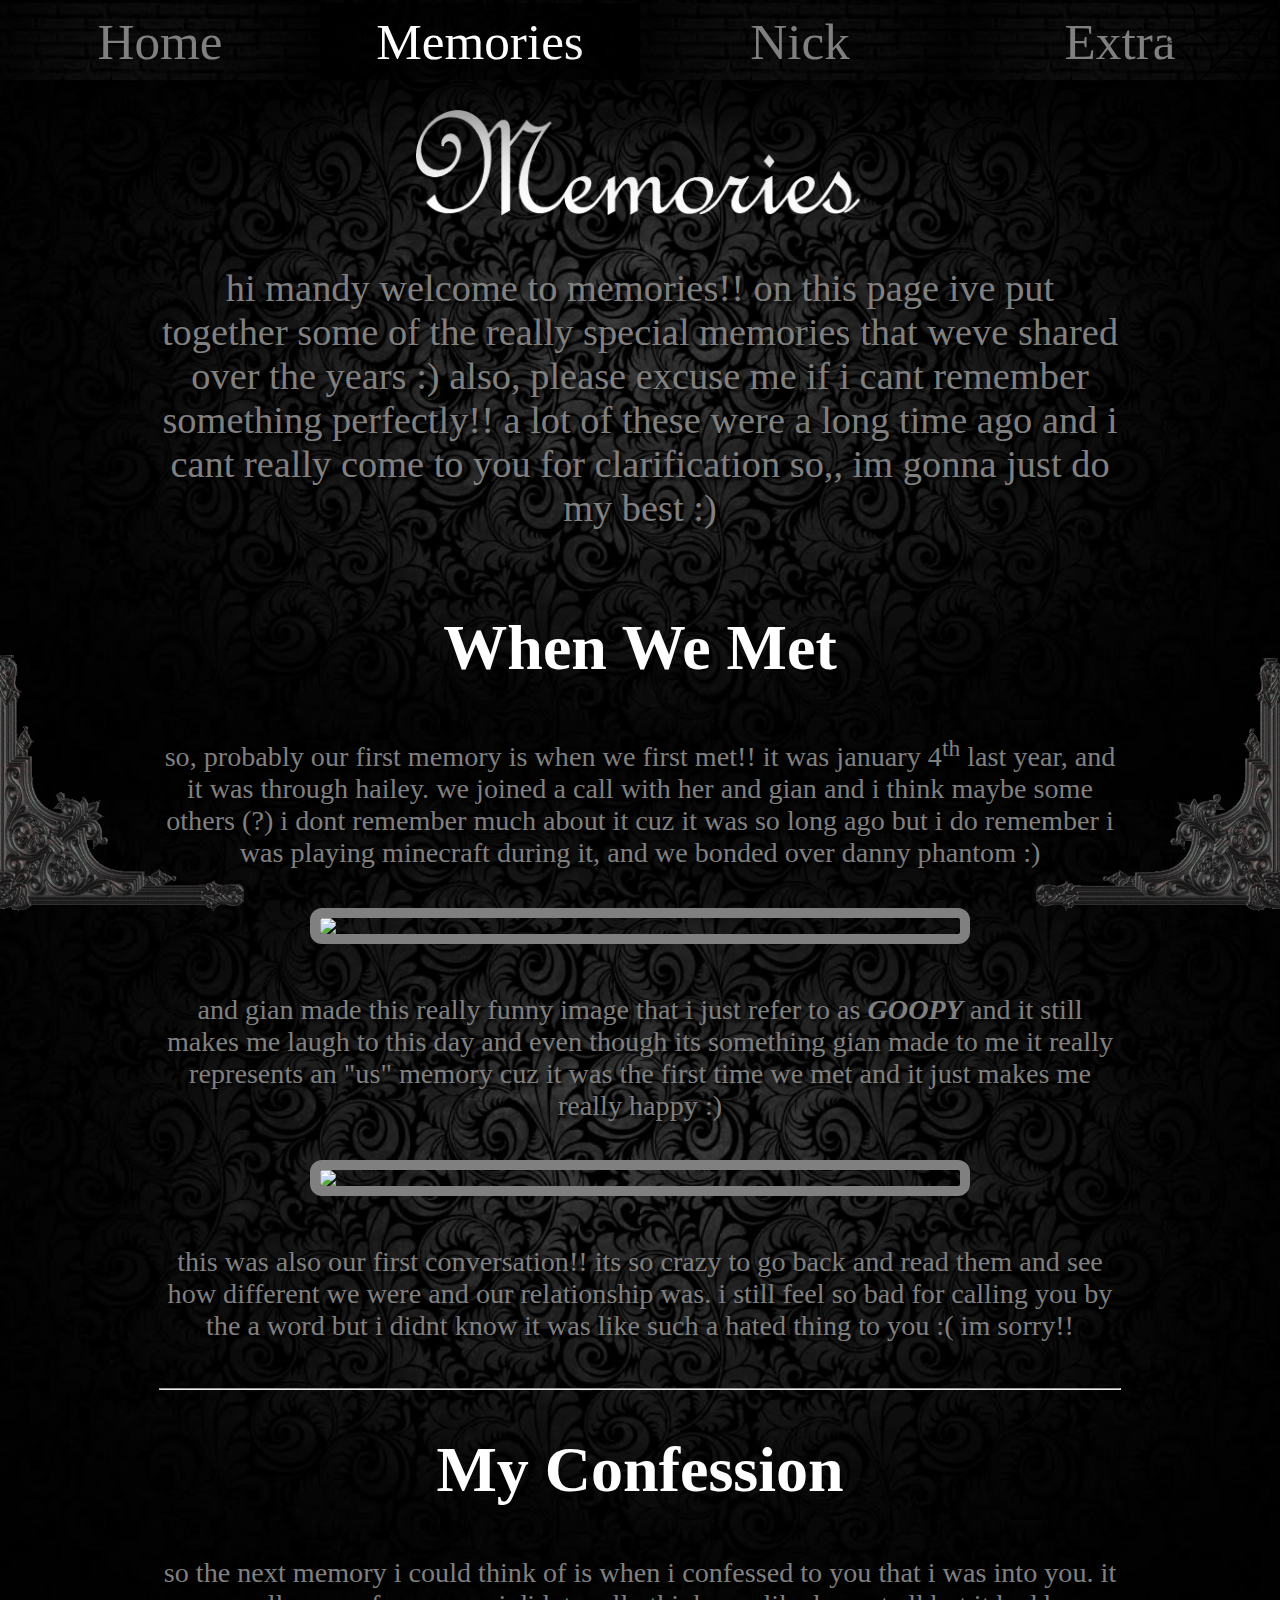
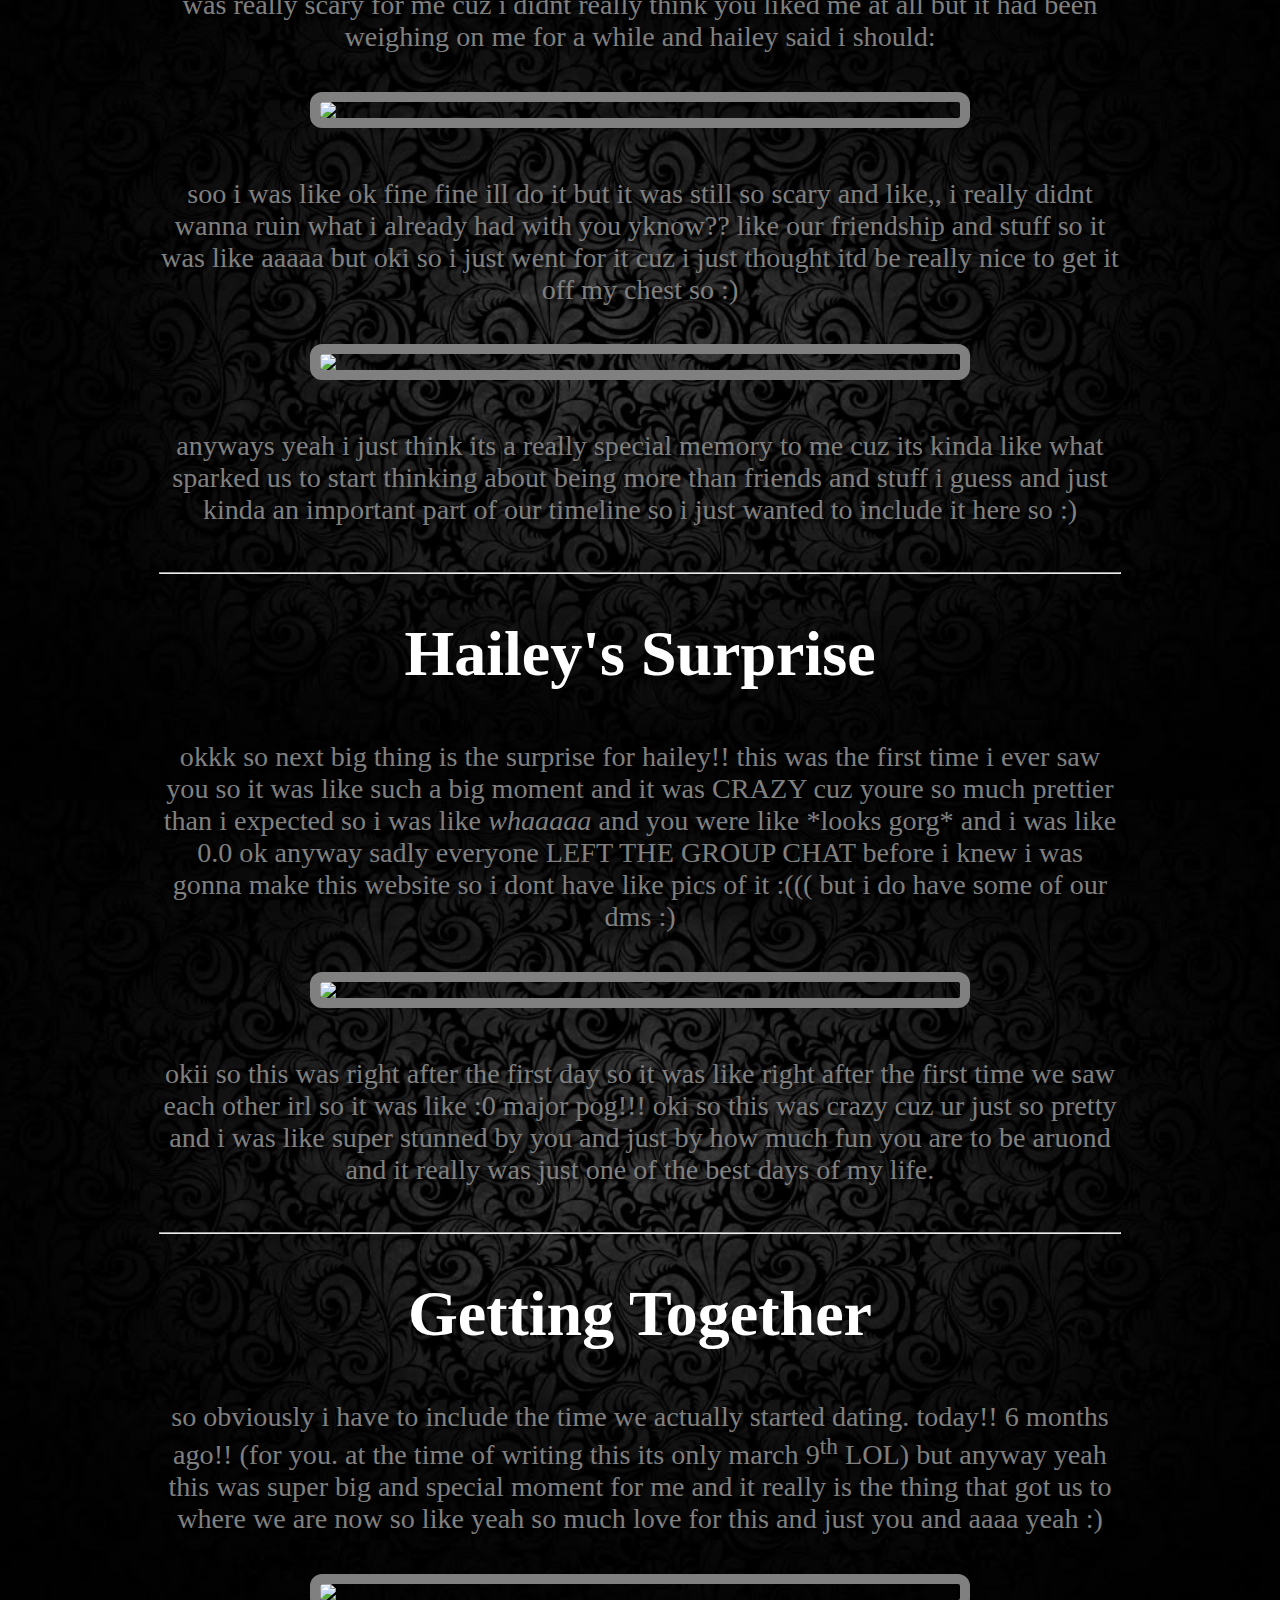
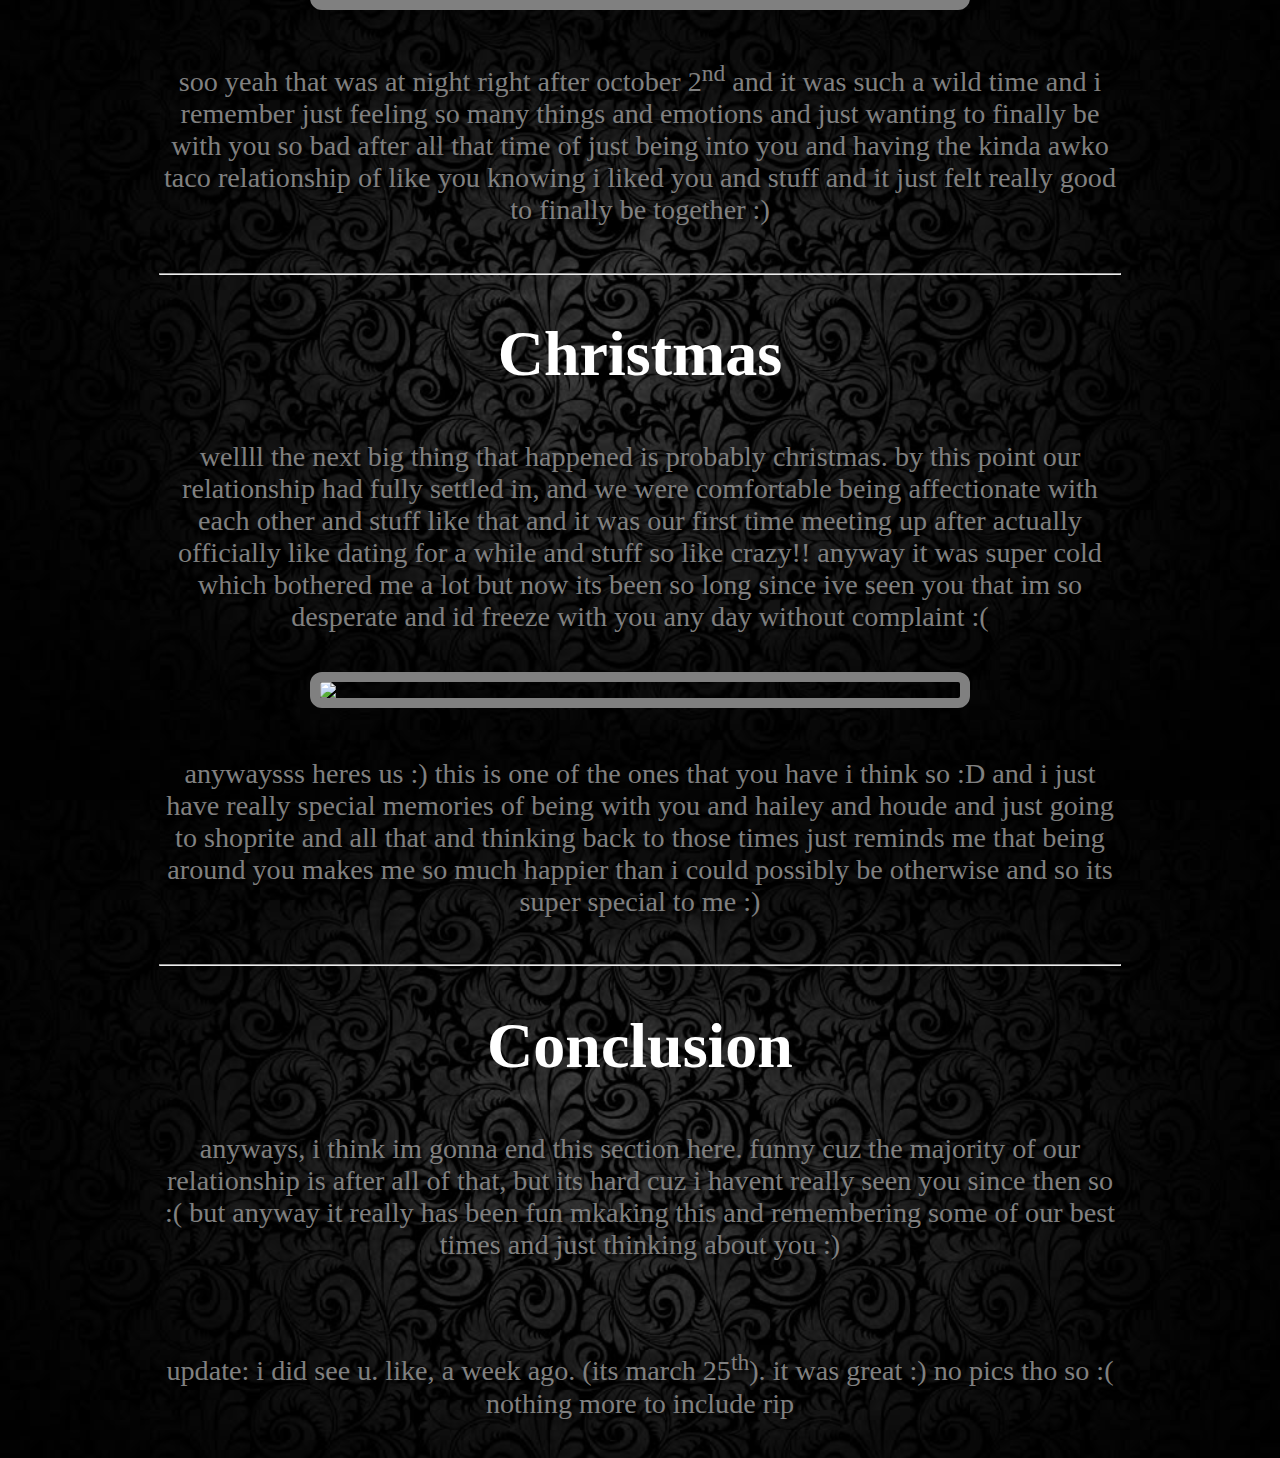
==== tabs/memories/memories.html @ a3ae6e74 "Add everything" ====
<!DOCTYPE html>
<html>
  <head>
    <title>hi mandy :)</title>
    <link href="memories.css" type="text/css" rel="stylesheet">
    <link rel="shortcut icon" type="image/png" href="/images/favicon.png"/>
    <link href="https://fonts.googleapis.com/css2?family=Nunito&display=swap" rel="stylesheet">
    <script src="/masterscript.js"></script>

    <meta name="viewport" content="width=device-width, initial-scale=1.0">
    <meta name="author" content="Nicholas Iapalucci">
  </head>

  <body>
    <div class="tab">
      <button id="home" onclick="openTab('home')">Home</button>
      <button id="memories" onclick="openTab('memories')">Memories</button>
      <button id="nick" onclick="openTab('nick')">Nick</button>
      <button id="extra" onclick="openTab('extra')">Extra</button>
    </div>

    <img id="title" src="images/title.png" style="border: none;">

    <p style="font-size: 3vw;"> hi mandy welcome to memories!! on this page ive put together some
    of the really special memories that weve shared over the years :) also,
    please excuse me if i cant remember something perfectly!! a lot of these
    were a long time ago and i cant really come to you for clarification so,,
    im gonna just do my best :)</p>

    <h1>When We Met</h1>
    <p>so, probably our first memory is when we first met!!
    it was january 4<sup>th</sup> last year, and it was through hailey. we joined a
    call with her and gian and i think maybe some others (?) i dont remember much about
    it cuz it was so long ago but i do remember i was playing minecraft during it, and
    we bonded over danny phantom :)</p>
    <img src="images/goopy.png">
    <p>and gian made this really funny image that i just refer to as <strong><i>GOOPY</i></strong>
    and it still makes me laugh to this day and even though its something gian made to me it
    really represents an "us" memory cuz it was the first time we met and it just makes me
    really happy :)</p>
    <img src="images/first_conversation.png">
    <p>this was also our first conversation!! its so crazy to go back and read them and see
    how different we were and our relationship was. i still feel so bad for calling you
    by the a word but i didnt know it was like such a hated thing to you :( im sorry!!</p>
    <hr>

    <h1>My Confession</h1>
    <p>so the next memory i could think of is when i confessed to you that i was into
    you. it was really scary for me cuz i didnt really think you liked me at all but
    it had been weighing on me for a while and hailey said i should:</p>
    <img src="images/hailey_coersion.png">
    <p>soo i was like ok fine fine ill do it but it was still so scary and like,,
    i really didnt wanna ruin what i already had with you yknow?? like our friendship
    and stuff so it was like aaaaa but oki so i just went for it cuz i just thought
    itd be really nice to get it off my chest so :)</p>
    <img src="images/confession.png">
    <p>anyways yeah i just think its a really special memory to me cuz its kinda like
    what sparked us to start thinking about being more than friends and stuff i guess
    and just kinda an important part of our timeline so i just wanted to include it
    here so :)</p>
    <hr>

    <h1>Hailey's Surprise</h1>
    <p>okkk so next big thing is the surprise for hailey!! this was the first time i ever
    saw you so it was like such a big moment and it was CRAZY cuz youre so much prettier
    than i expected so i was like <i>whaaaaa</i> and you were like *looks gorg* and i
    was like 0.0 ok anyway sadly everyone LEFT THE GROUP CHAT before i knew i was gonna
    make this website so i dont have like pics of it :((( but i do have some of our dms :)</p>
    <img src="images/hailey_surprise.png">
    <p>okii so this was right after the first day so it was like right after the first time
    we saw each other irl so it was like :0 major pog!!! oki so this was crazy cuz ur just so
    pretty and i was like super stunned by you and just by how much fun you are to be aruond
    and it really was just one of the best days of my life.</p>
    <hr>

    <h1>Getting Together</h1>
    <p>so obviously i have to include the time we actually started dating. today!! 6 months ago!!
    (for you. at the time of writing this its only march 9<sup>th</sup> LOL) but anyway yeah this
    was super big and special moment for me and it really is the thing that got us to where we are
    now so like yeah so much love for this and just you and aaaa yeah :)</p>
    <img src="images/getting_together.png">
    <p>soo yeah that was at night right after october 2<sup>nd</sup> and it was such a wild time
    and i remember just feeling so many things and emotions and just wanting to finally be with
    you so bad after all that time of just being into you and having the kinda awko taco relationship
    of like you knowing i liked you and stuff and it just felt really good to finally be together :)</p>
    <hr>

    <h1>Christmas</h1>
    <p>wellll the next big thing that happened is probably christmas. by this point our relationship had
    fully settled in, and we were comfortable being affectionate with each other and stuff like that and
    it was our first time meeting up after actually officially like dating for a while and stuff so like
    crazy!! anyway it was super cold which bothered me a lot but now its been so long since ive seen you
    that im so desperate and id freeze with you any day without complaint :(</p>
    <img src="images/christmas.png">
    <p>anywaysss heres us :) this is one of the ones that you have i think so :D and i just have really
    special memories of being with you and hailey and houde and just going to shoprite and all that and
    thinking back to those times just reminds me that being around you makes me so much happier than i
    could possibly be otherwise and so its super special to me :)</p>
    <hr>

    <h1>Conclusion</h1>
    <p>anyways, i think im gonna end this section here. funny cuz the majority of our relationship is after
    all of that, but its hard cuz i havent really seen you since then so :( but anyway it really has been fun
    mkaking this and remembering some of our best times and just thinking about you :)</p>

    <p>update: i did see u. like, a week ago. (its march 25<sup>th</sup>). it was great :)
    no pics tho so :( nothing more to include rip</p>
    <img id="cornerLL" src="/images/corner/corner_ll.png">
    <img id="cornerLR" src="/images/corner/corner_lr.png">
    <img id="spiderweb" src="/images/spiderweb.png">
  </body>
</html>
---- tabs/memories/memories.css ----
body {
  background-image: url("/images/background.png");
  overflow-x: hidden;
  position: absolute;
  left: -8px;
  right: -8px;
  background-size: 100%;
}
p {
  width: 75vw;
  display: block;
  margin: auto;
  margin-top: 50px;
  text-align: center;
  font-size: 2.2vw;
  z-index: 2;
  color: gray;
  padding-bottom: 3vw;
  font-family: Goudy Old Style;
  text-shadow: 3px 3px 3px black;
}
img {
  display: block;
  margin: auto;
  border: 10px solid gray;
  border-radius: 12px;
  width: 50vw;
}
h1 {
  color: white;
  font-family: Goudy Old Style;
  text-align: center;
  font-size: 5vw;
}
hr {
  background-color: gray;
  width: 75vw;
}

.tab button {
  overflow-x: hidden;
  border: none;
  background-image: url("/images/victorian-bricks.png");
  box-shadow: inset 0 0 100px 20px rgb(0, 0, 0), 0 20px 100px rgb(0, 0, 0);
  font-family: Goudy Old Style;
  font-size: 4vw;
  border: none;
  outline: none;
  cursor: pointer;
  color: gray;
  position: absolute;
  width: 25vw;
  height: 6vw;
  margin-top: -5px;
  background: none;
}

#home {
  background-image: url("/images/victorian-bricks.png");
}
#memories {
  margin-left: 25vw;
  color: white;
}
#nick {
  margin-left: 50vw;
  background-image: url("/images/victorian-bricks.png");
}
#extra {
  margin-left: 75vw;
  background-image: url("/images/victorian-bricks.png");
}

#title {
  display: block;
  width: 35vw;
  margin: auto;
  margin-top: 8vw;
}

#cornerLL {
  position: fixed;
  bottom: -12px;
  left: -12px;
  width: 20vw;
  border: none;
}
#cornerLR {
  position: fixed;
  bottom: -12px;
  right: -12px;
  width: 20vw;
  border: none;
}
#spiderweb {
  position: fixed;
  width: 10vw;
  top: 0;
  right: 0;
  border: none;
  pointer-events: none;
}
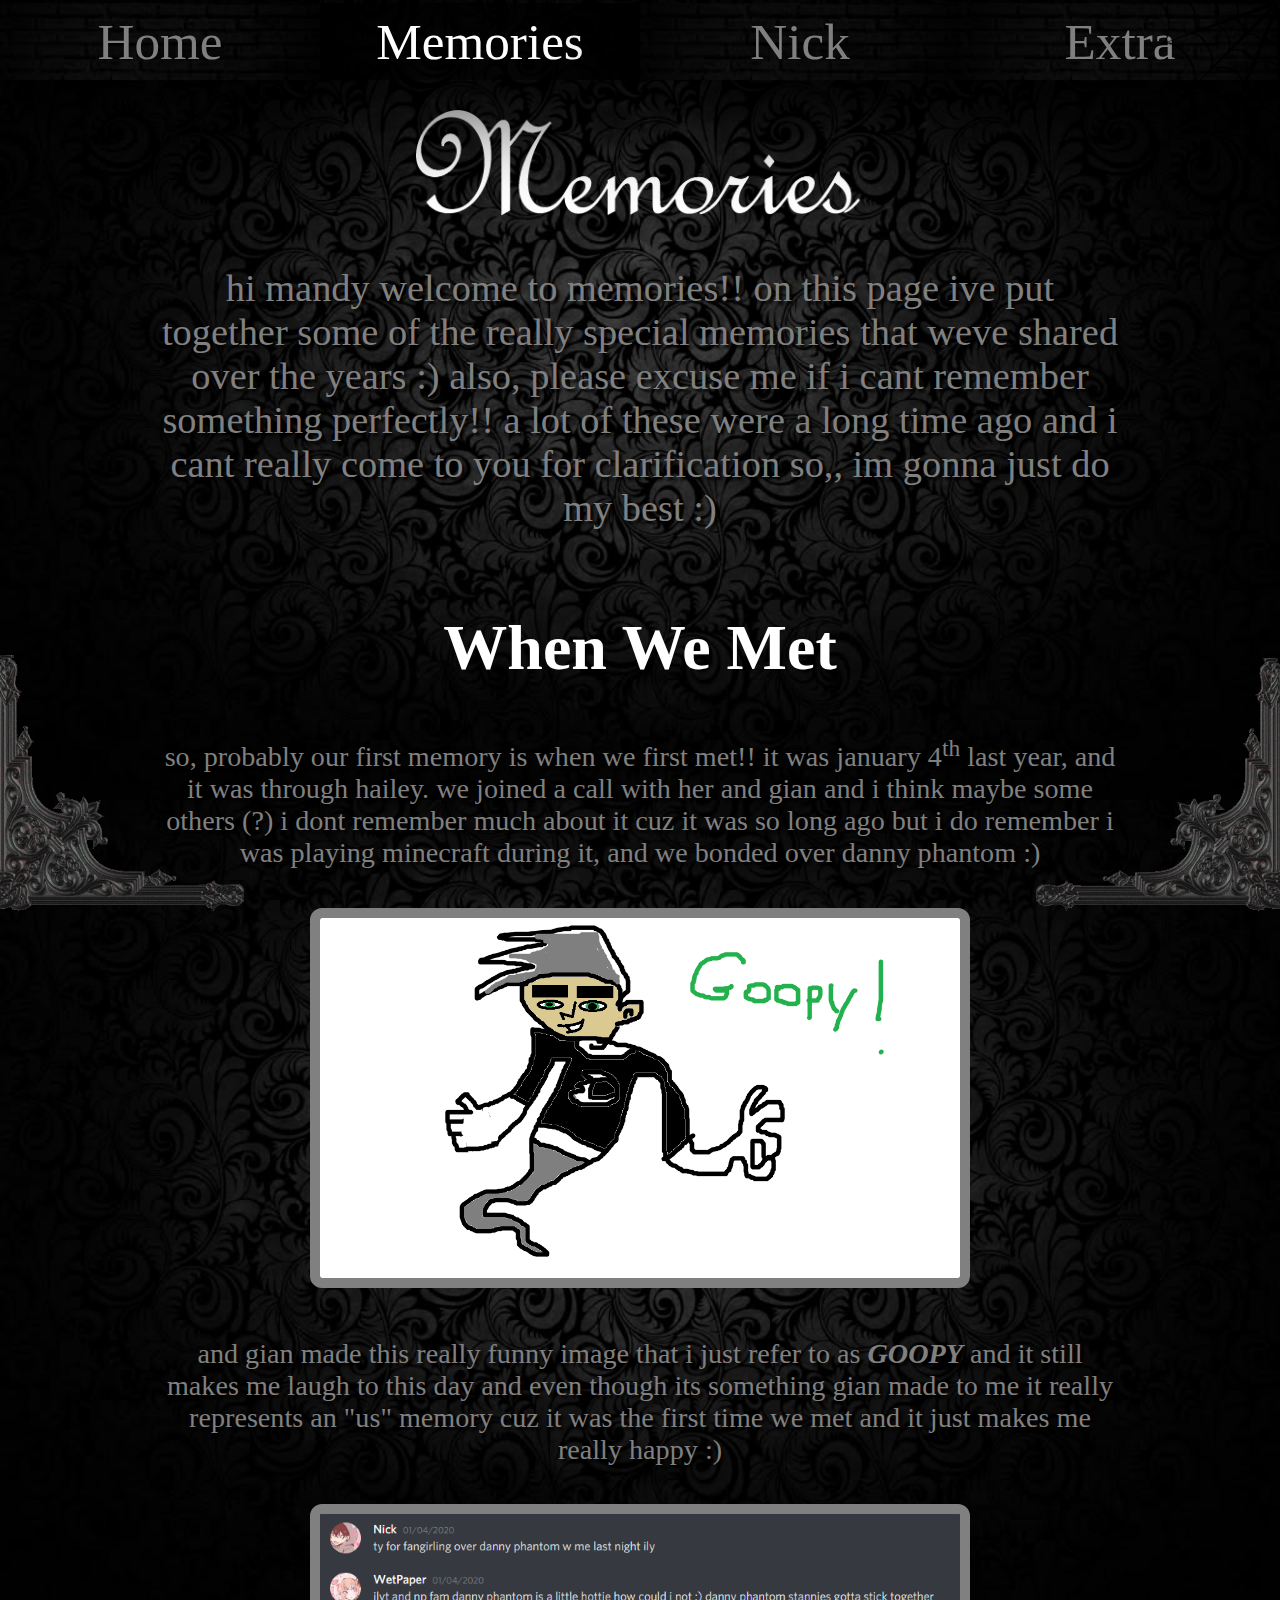
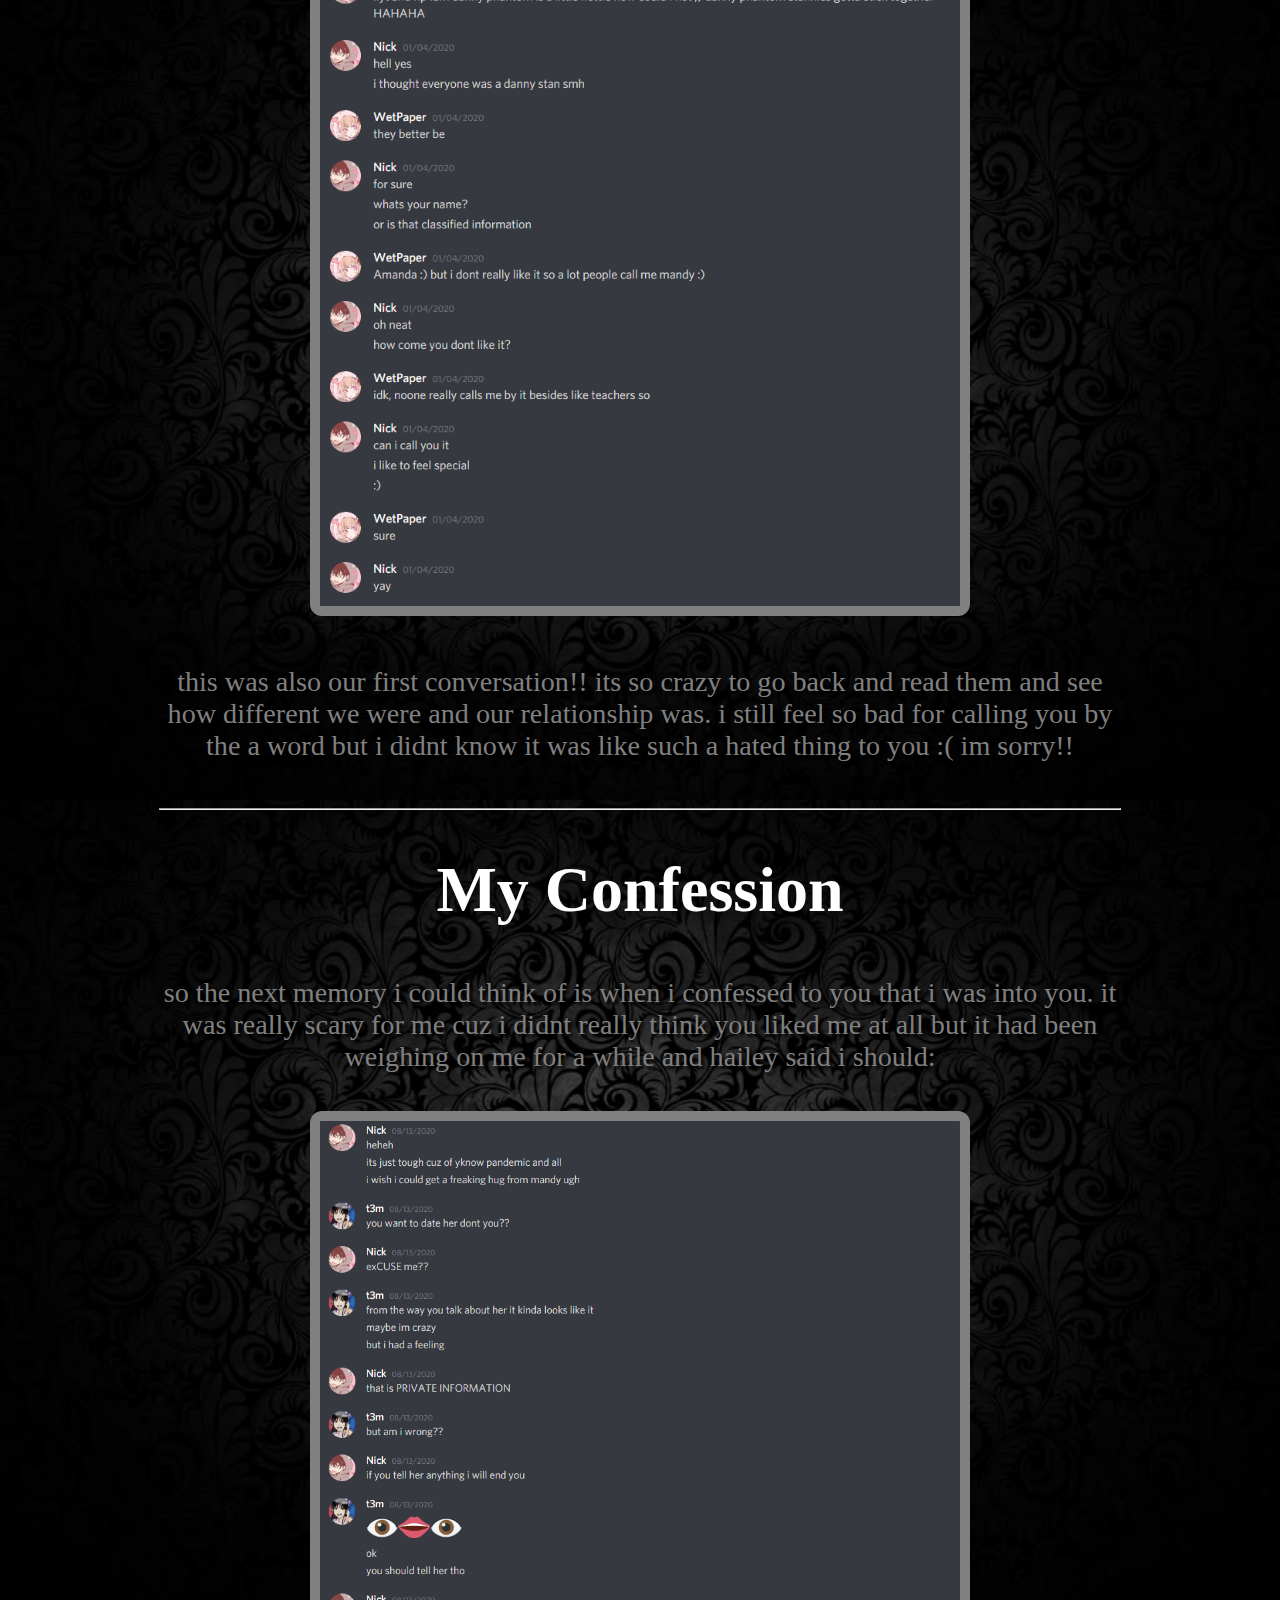
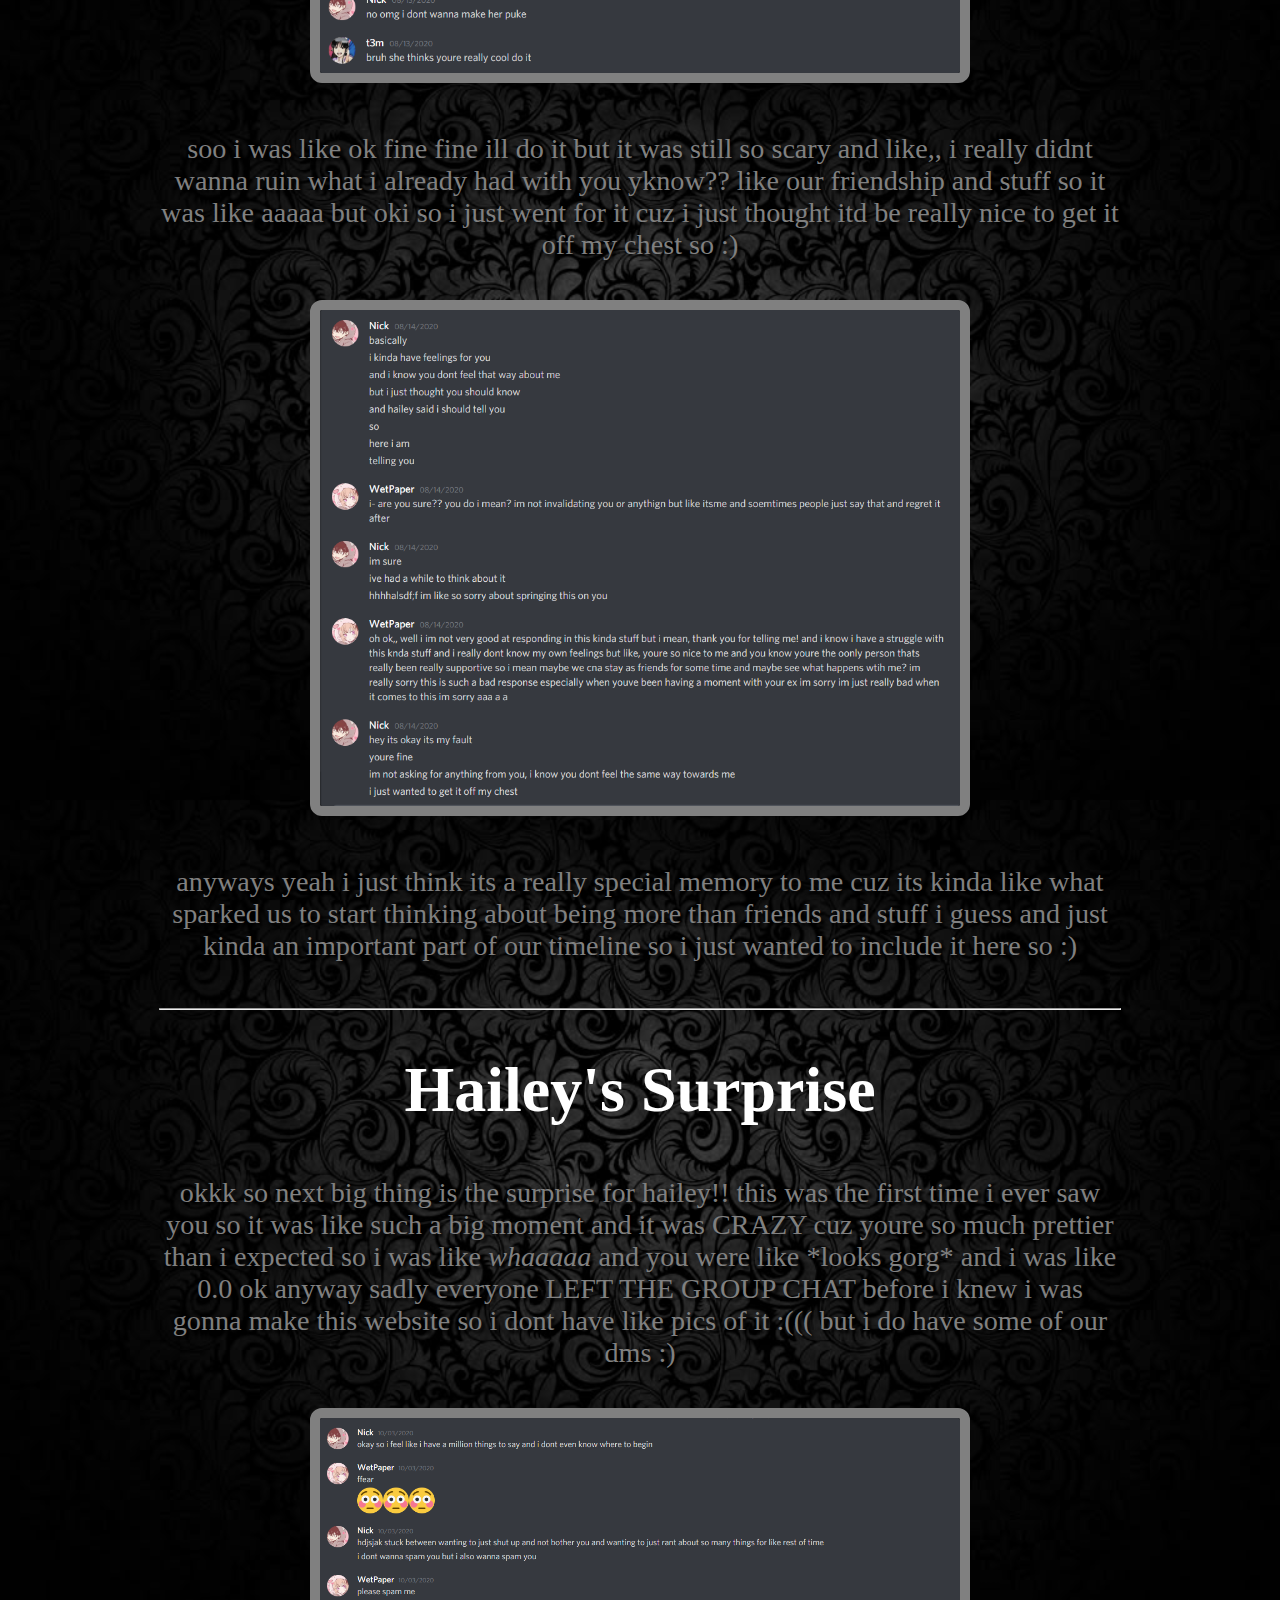
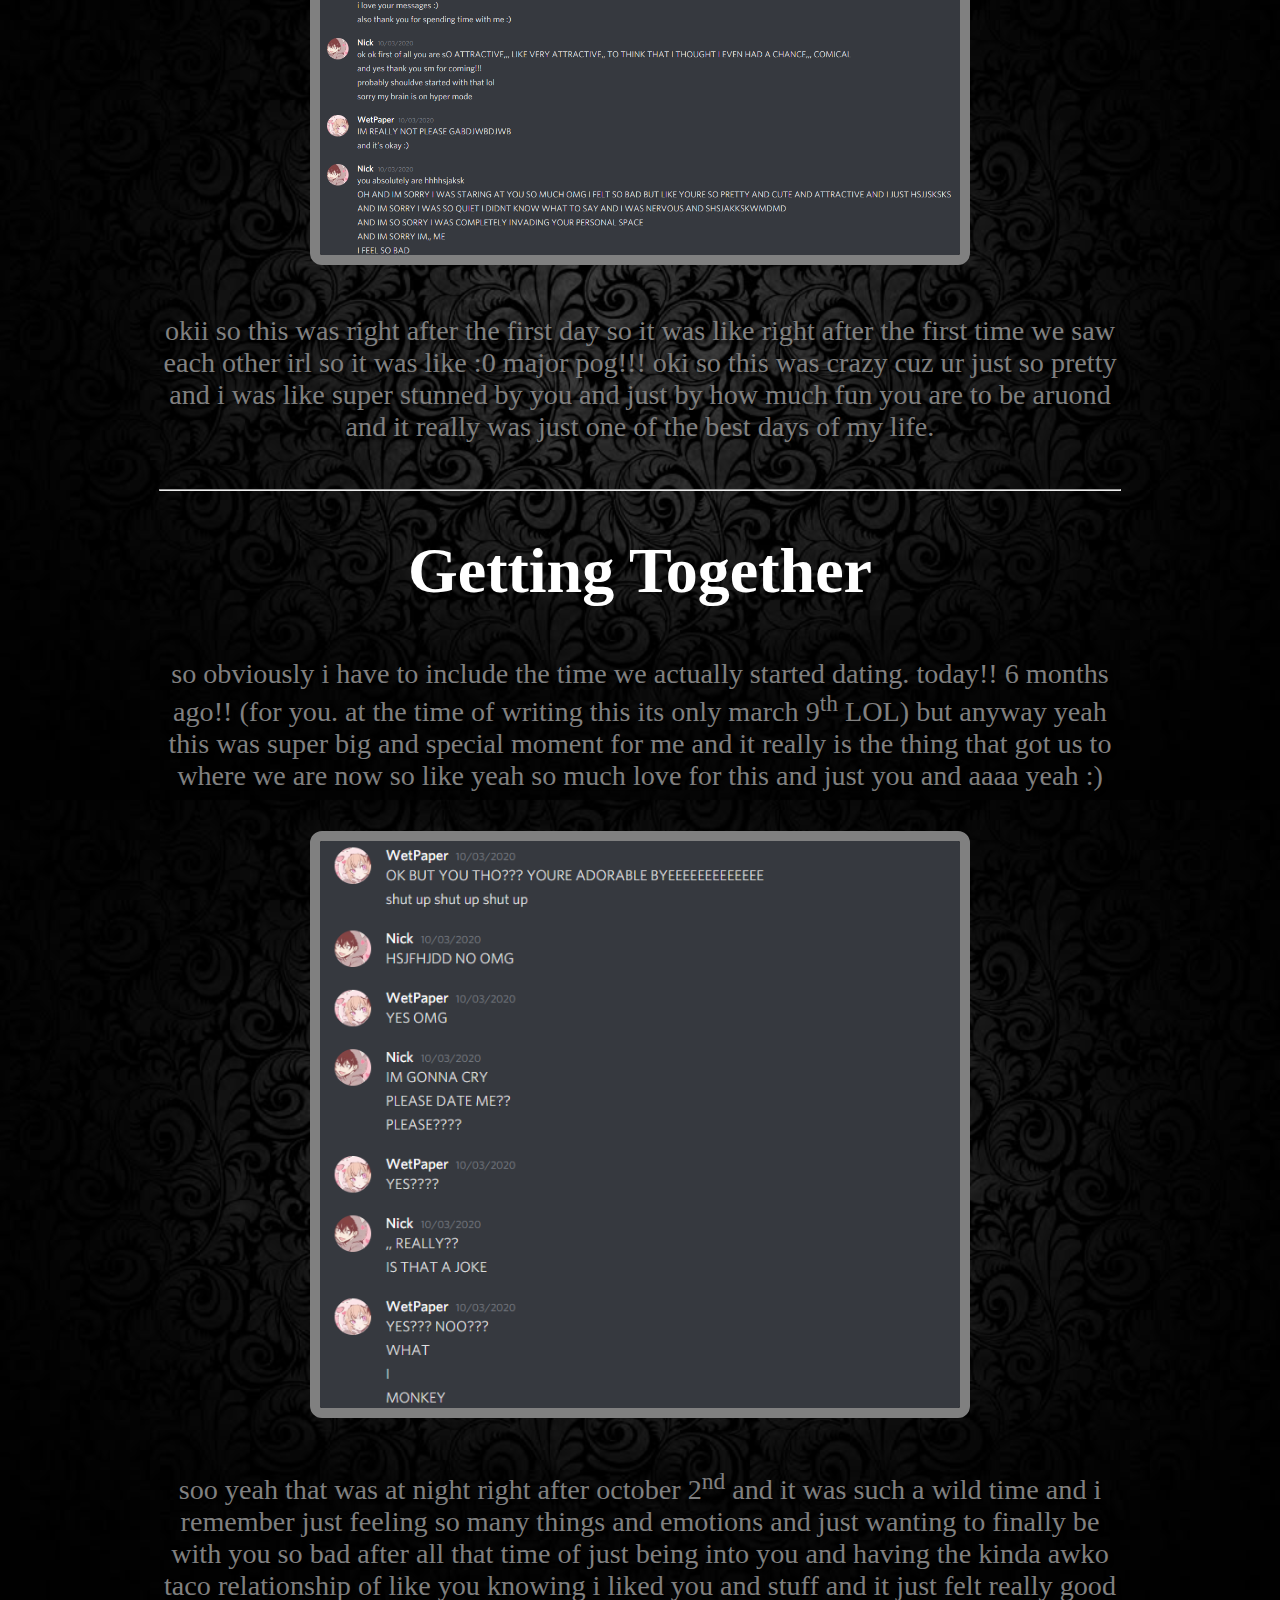
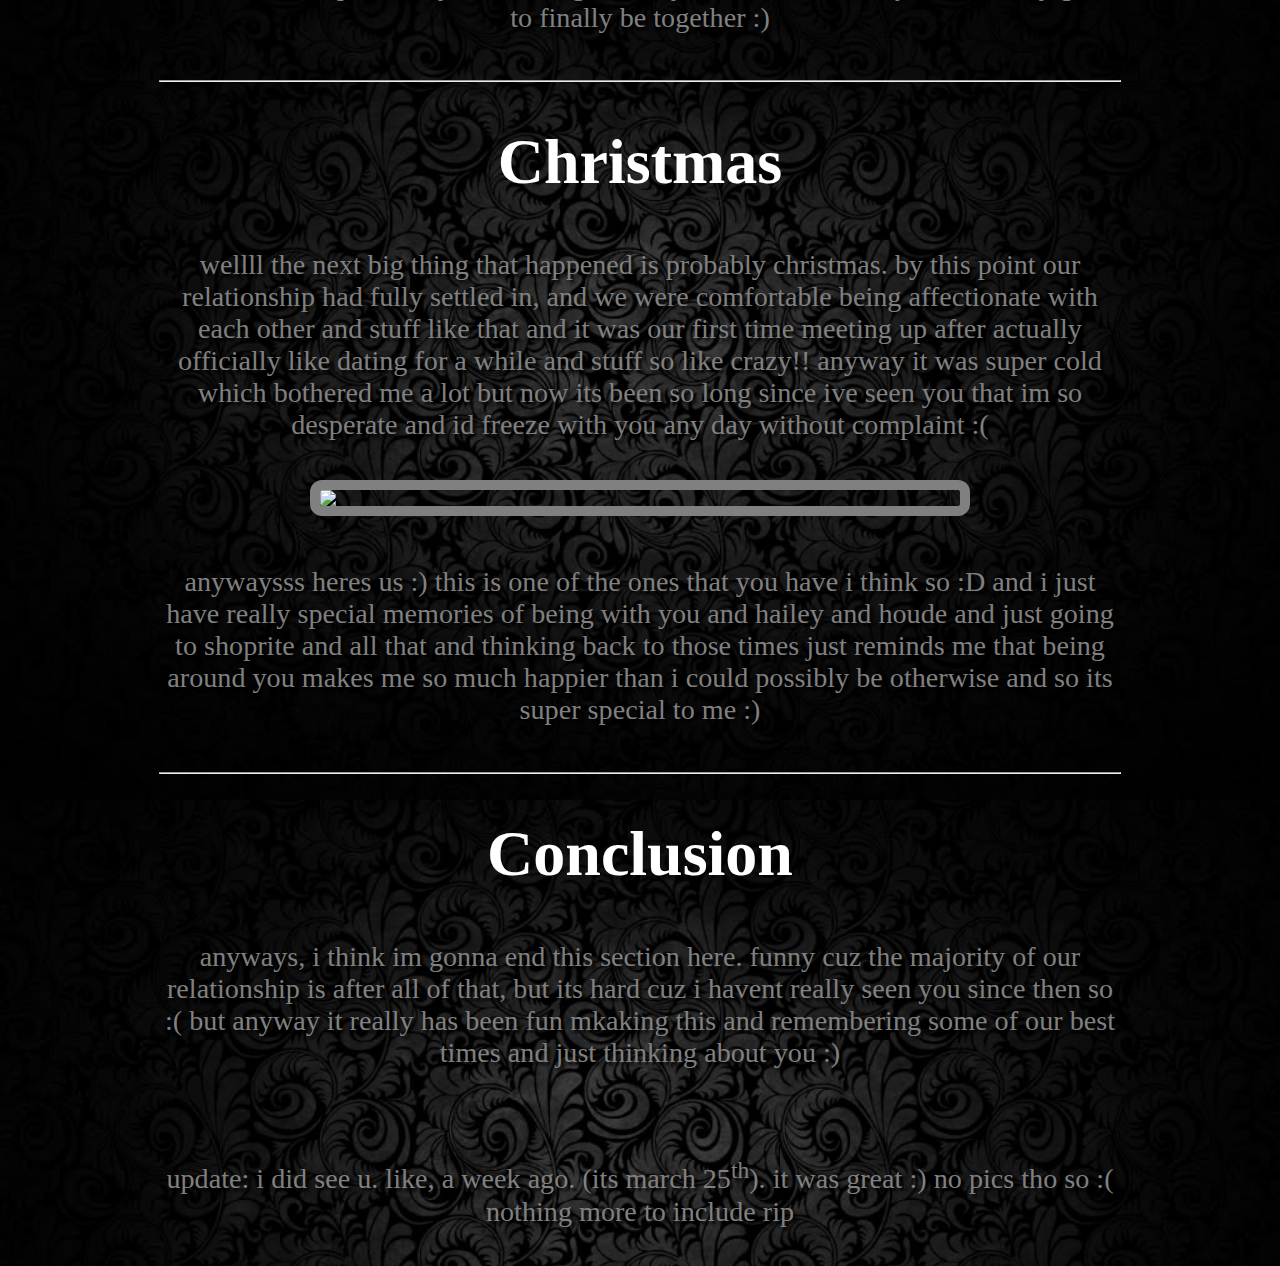
==== commit 8f81b0bd: "Fix file extension capitalization" ====
--- a/tabs/memories/memories.html
+++ b/tabs/memories/memories.html
@@ -33,12 +33,12 @@
     call with her and gian and i think maybe some others (?) i dont remember much about
     it cuz it was so long ago but i do remember i was playing minecraft during it, and
     we bonded over danny phantom :)</p>
-    <img src="images/goopy.png">
+    <img src="images/goopy.PNG">
     <p>and gian made this really funny image that i just refer to as <strong><i>GOOPY</i></strong>
     and it still makes me laugh to this day and even though its something gian made to me it
     really represents an "us" memory cuz it was the first time we met and it just makes me
     really happy :)</p>
-    <img src="images/first_conversation.png">
+    <img src="images/first_conversation.PNG">
     <p>this was also our first conversation!! its so crazy to go back and read them and see
     how different we were and our relationship was. i still feel so bad for calling you
     by the a word but i didnt know it was like such a hated thing to you :( im sorry!!</p>
@@ -48,12 +48,12 @@
     <p>so the next memory i could think of is when i confessed to you that i was into
     you. it was really scary for me cuz i didnt really think you liked me at all but
     it had been weighing on me for a while and hailey said i should:</p>
-    <img src="images/hailey_coersion.png">
+    <img src="images/hailey_coersion.PNG">
     <p>soo i was like ok fine fine ill do it but it was still so scary and like,,
     i really didnt wanna ruin what i already had with you yknow?? like our friendship
     and stuff so it was like aaaaa but oki so i just went for it cuz i just thought
     itd be really nice to get it off my chest so :)</p>
-    <img src="images/confession.png">
+    <img src="images/confession.PNG">
     <p>anyways yeah i just think its a really special memory to me cuz its kinda like
     what sparked us to start thinking about being more than friends and stuff i guess
     and just kinda an important part of our timeline so i just wanted to include it
@@ -66,7 +66,7 @@
     than i expected so i was like <i>whaaaaa</i> and you were like *looks gorg* and i
     was like 0.0 ok anyway sadly everyone LEFT THE GROUP CHAT before i knew i was gonna
     make this website so i dont have like pics of it :((( but i do have some of our dms :)</p>
-    <img src="images/hailey_surprise.png">
+    <img src="images/hailey_surprise.PNG">
     <p>okii so this was right after the first day so it was like right after the first time
     we saw each other irl so it was like :0 major pog!!! oki so this was crazy cuz ur just so
     pretty and i was like super stunned by you and just by how much fun you are to be aruond
@@ -78,7 +78,7 @@
     (for you. at the time of writing this its only march 9<sup>th</sup> LOL) but anyway yeah this
     was super big and special moment for me and it really is the thing that got us to where we are
     now so like yeah so much love for this and just you and aaaa yeah :)</p>
-    <img src="images/getting_together.png">
+    <img src="images/getting_together.PNG">
     <p>soo yeah that was at night right after october 2<sup>nd</sup> and it was such a wild time
     and i remember just feeling so many things and emotions and just wanting to finally be with
     you so bad after all that time of just being into you and having the kinda awko taco relationship
